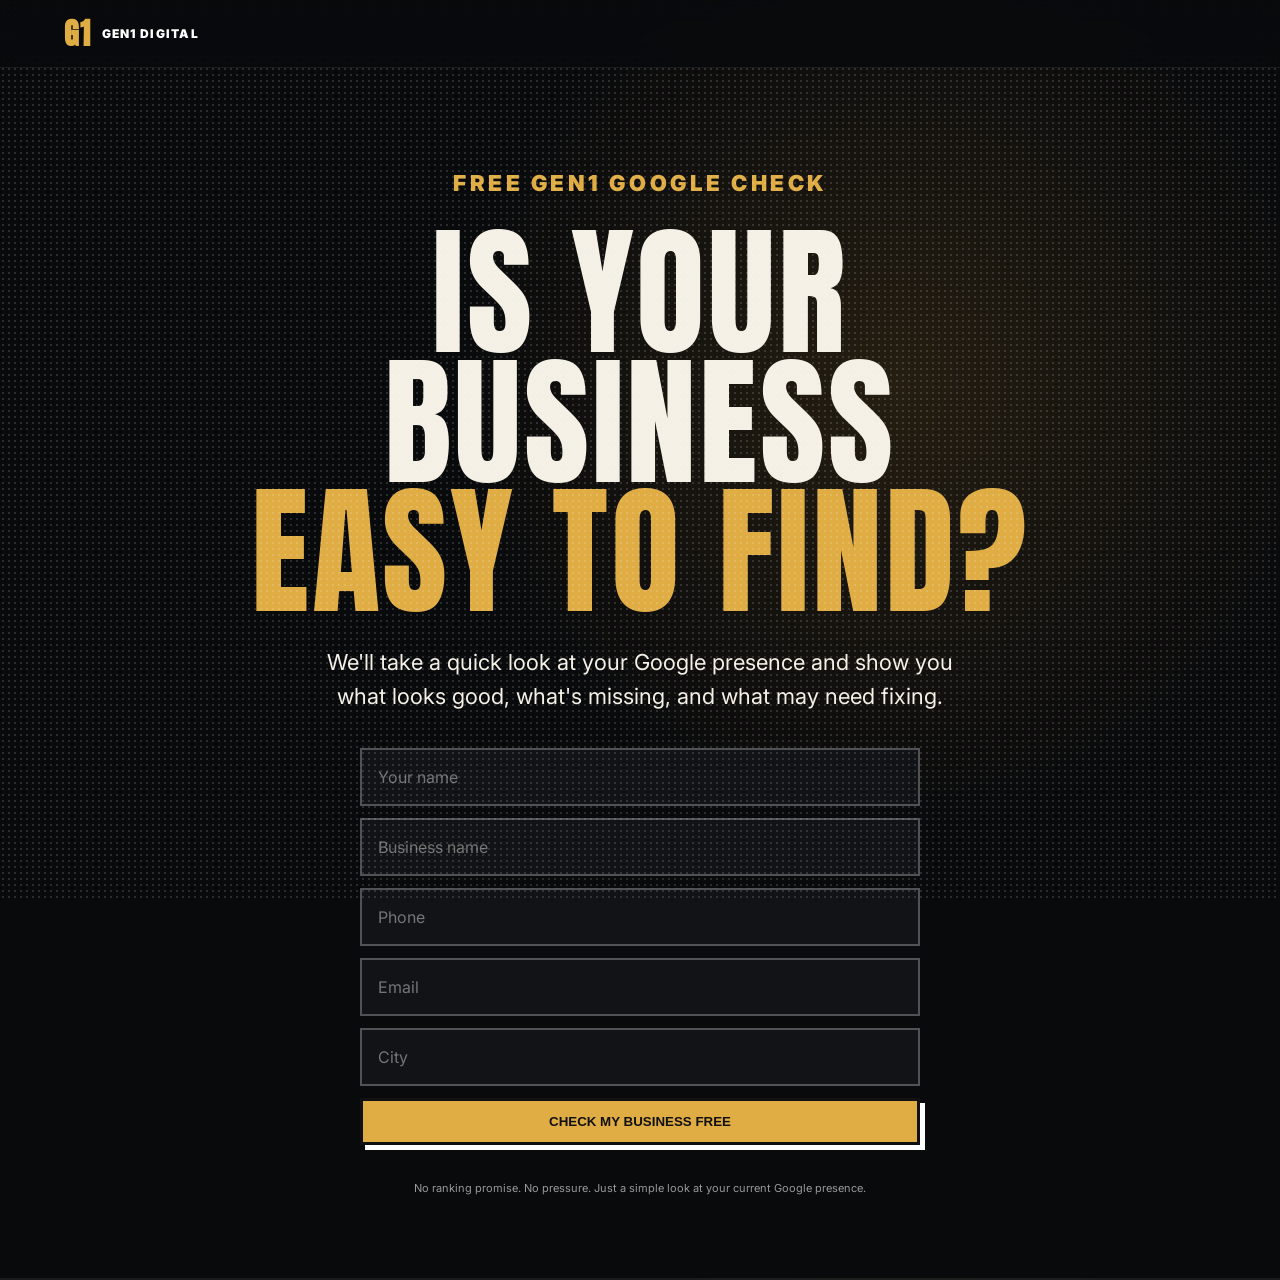
==== free-check.html @ b7bedb54 "Add files via upload" ====
<!doctype html><html lang="en"><head><meta charset="utf-8"><meta name="viewport" content="width=device-width,initial-scale=1"><title>Free GEN1 Google Check</title><link rel="preconnect" href="https://fonts.googleapis.com"><link rel="preconnect" href="https://fonts.gstatic.com" crossorigin><link href="https://fonts.googleapis.com/css2?family=Anton&family=Inter:wght@400;700;900&display=swap" rel="stylesheet"><link rel="stylesheet" href="styles.css"></head><body><header><a class="brand" href="index.html"><b>G1</b><span>GEN1 DIGITAL</span></a></header><main><section class="scene hero"><div class="heroCopy"><p class="eyebrow">FREE GEN1 GOOGLE CHECK</p><h1>IS YOUR BUSINESS<br><em>EASY TO FIND?</em></h1><p class="lead">We'll take a quick look at your Google presence and show you what looks good, what's missing, and what may need fixing.</p><form class="leadform" action="mailto:hello@gen1digitalservices.com" method="post" enctype="text/plain"><input name="Owner Name" placeholder="Your name" required><input name="Business Name" placeholder="Business name" required><input name="Phone" placeholder="Phone" required><input name="Email" type="email" placeholder="Email" required><input name="City" placeholder="City"><button class="button" type="submit">CHECK MY BUSINESS FREE</button></form><p class="legal">No ranking promise. No pressure. Just a simple look at your current Google presence.</p></div></section></main></body></html>
---- styles.css ----
*{box-sizing:border-box}html{scroll-behavior:smooth}body{margin:0;background:#090a0c;color:#f4f0e6;font-family:Inter,Arial,sans-serif}body:before{content:"";position:fixed;inset:0;pointer-events:none;opacity:.14;background-image:radial-gradient(#fff 1px,transparent 1px);background-size:6px 6px;z-index:20}header{position:fixed;top:0;left:0;right:0;height:68px;display:flex;align-items:center;justify-content:space-between;padding:0 5vw;background:#090a0cdd;backdrop-filter:blur(12px);z-index:50;border-bottom:1px solid #ffffff14}.brand{display:flex;align-items:center;gap:10px;color:#fff;text-decoration:none;font-weight:900;letter-spacing:.08em}.brand b{font-family:Anton;font-size:30px;color:#e0ad45}.brand span{font-size:12px}.headerCta,.button{background:#e0ad45;color:#111;text-decoration:none;font-weight:900;padding:13px 18px;border:3px solid #111;box-shadow:5px 5px 0 #fff;text-transform:uppercase}.scene{min-height:100svh;padding:110px 8vw 70px;position:relative;display:flex;align-items:center;justify-content:center;overflow:hidden;border-bottom:2px solid #ffffff12}.hero{display:block;padding-top:16vh;background:radial-gradient(circle at 70% 30%,#5c451b55,transparent 35%),#090a0c}.search{margin:0 auto 8vh;max-width:650px;background:white;color:#222;border-radius:50px;padding:20px 26px;font-size:20px;box-shadow:0 0 80px #e0ad4533}.search .g{font-weight:900;margin-right:18px;color:#4285f4}.search i{display:inline-block;width:2px;height:22px;background:#222;vertical-align:middle;animation:blink 1s infinite}.heroCopy{max-width:850px;margin:auto;text-align:center}.eyebrow{color:#e0ad45;font-weight:900;letter-spacing:.16em;font-size:12px}.hero h1,.scene h2{font-family:Anton,sans-serif;letter-spacing:.02em;line-height:.92;margin:.2em 0;font-weight:400}.hero h1{font-size:clamp(64px,11vw,150px)}.hero h2{font-size:clamp(34px,6vw,78px)}em{font-style:normal;color:#e0ad45}.lead{font-size:clamp(18px,2.3vw,25px);max-width:650px;margin:25px auto 35px;line-height:1.5}.textlink{display:block;color:#ddd;margin-top:25px;font-weight:700}.scroll{position:absolute;bottom:25px;left:0;right:0;text-align:center;font-size:11px;letter-spacing:.18em}.copy{max-width:700px;position:relative;z-index:2}.scene h2{font-size:clamp(52px,8vw,105px)}.scene p,.scene li{font-size:clamp(17px,2vw,22px);line-height:1.55}.scene ul{padding-left:1.2em}.story,.owner,.callin,.local{gap:8vw}.phone{width:min(360px,70vw);aspect-ratio:.52;border:12px solid #ddd;border-radius:48px;background:#d9d1bd;color:#111;display:flex;align-items:center;justify-content:center;flex-direction:column;transform:rotate(6deg);box-shadow:18px 18px 0 #e0ad45;font-family:Anton;font-size:30px}.phone span{font-size:70px}.owner img{width:min(520px,46vw);transform:rotate(2deg);border:7px solid white;box-shadow:16px 16px 0 #e0ad45}.owner blockquote{font-family:Anton;font-size:clamp(30px,4vw,56px);margin:30px 0;color:#e0ad45}.callin{background:radial-gradient(circle,#513d1b,#0b0b0c 60%)}.noble{width:min(470px,44vw);border-radius:50%;filter:drop-shadow(0 20px 30px #000)}.boom,.reject,.bullshit,.stamp{font-family:Anton;transform:rotate(-5deg);display:inline-block}.boom{font-size:80px;color:#e0ad45;text-shadow:5px 5px 0 #000}.stack{display:block}.stack>.copy{text-align:center;margin:0 auto 50px}.cards{display:grid;grid-template-columns:repeat(2,minmax(0,1fr));gap:14px;max-width:1000px;margin:auto}.cards article{border:2px solid #ffffff33;background:#121317;padding:25px;min-height:160px;box-shadow:7px 7px 0 #292b31}.cards article>b{color:#e0ad45;font-family:Anton;font-size:36px}.cards h3{margin:5px 0;font-size:19px}.cards p{font-size:15px;margin:0;color:#c9c9c9}.promise{background:#e7e1d4;color:#111;gap:7vw}.promise em{color:#7e642c}.nobleStamp{font-size:clamp(45px,7vw,90px);color:#166d38;border:8px solid #166d38;padding:15px 22px;transform:rotate(-8deg)}.promiseList{font-weight:800}.bullshit{margin-top:35px;background:#111;color:#fff;padding:12px 22px;font-size:clamp(34px,5vw,70px);border:6px solid #b82b22}.objection{display:grid;grid-template-columns:1fr 1fr;gap:40px}.badclaim{font-family:Anton;font-size:clamp(50px,8vw,100px);color:#999;text-decoration:line-through;text-decoration-color:#b82b22;text-decoration-thickness:10px;transform:rotate(-5deg)}.reject{font-size:clamp(35px,5vw,65px);background:#b82b22;padding:12px 20px;position:absolute;left:10%;top:55%;border:5px solid white}.faq{display:block}.faq>.eyebrow,.faq>h2{text-align:center}.faqgrid{max-width:850px;margin:50px auto}.faq details{border-top:1px solid #ffffff33;padding:22px 0}.faq summary{font-weight:900;font-size:20px;cursor:pointer}.faq details p{font-size:16px;color:#ccc}.local{background:radial-gradient(circle at 30% 50%,#e0ad4522,transparent 40%)}.county{display:grid;gap:16px}.county span{font-family:Anton;font-size:clamp(28px,4vw,50px);padding:12px 20px;border:2px solid #e0ad45;box-shadow:5px 5px 0 #e0ad45}.offer{min-height:110svh;background:radial-gradient(circle at 20% 50%,#6b4e1e44,transparent 35%),#070809;gap:5vw}.offerbox{max-width:700px}.product{font-weight:900;color:#e0ad45}.price small{display:block;font-weight:900;letter-spacing:.18em}.price b{font-family:Anton;font-size:clamp(110px,18vw,220px);line-height:.9;color:#e0ad45}.offer .button{display:inline-block;margin-top:20px}.sidekick{width:min(360px,33vw);border:6px solid white;box-shadow:14px 14px 0 #e0ad45}.legal{display:block;margin-top:30px;color:#999;font-size:11px!important;line-height:1.5!important}@keyframes blink{50%{opacity:0}}@media(max-width:760px){header{padding:0 18px}.brand span{display:none}.headerCta{font-size:10px;padding:10px}.scene{padding:95px 22px 60px;min-height:auto}.hero{min-height:100svh;padding-top:16vh}.story,.owner,.callin,.local,.offer{flex-direction:column}.owner img,.noble,.sidekick{width:88%;max-width:430px}.cards{grid-template-columns:1fr}.promise{flex-direction:column}.objection{display:flex;flex-direction:column;padding-top:120px}.reject{position:static;align-self:flex-start}.county{grid-template-columns:1fr 1fr}.hero h1{font-size:64px}.scene h2{font-size:52px}.button{display:inline-block;font-size:13px}.search{font-size:15px;padding:16px 20px}.phone{margin:30px 0}.nobleStamp{font-size:48px}.offer{padding-bottom:90px}}
.leadform{max-width:560px;margin:35px auto;display:grid;gap:12px}.leadform input,.leadform select{width:100%;padding:17px 16px;border:2px solid #ffffff44;background:#121317;color:#fff;font:inherit;border-radius:0}.leadform .button{border:3px solid #111;cursor:pointer}.leadform select option{color:#111}
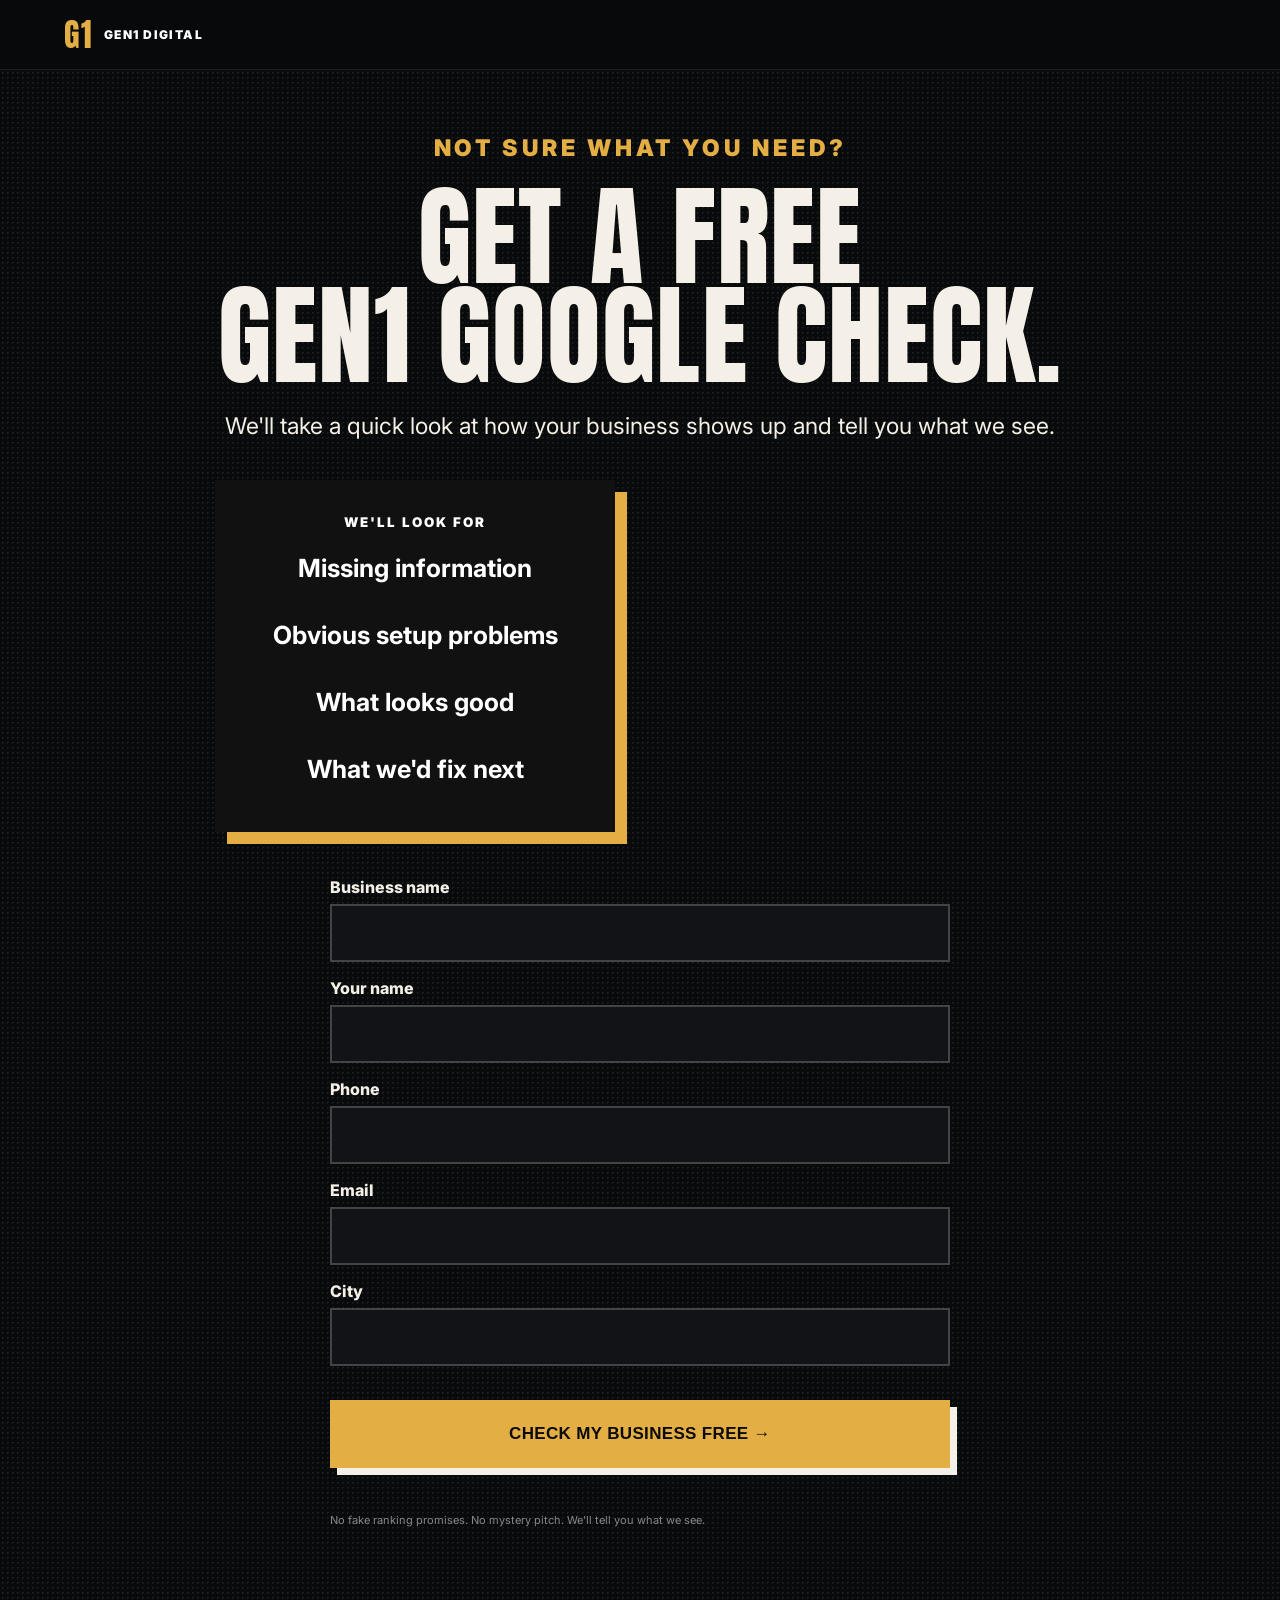
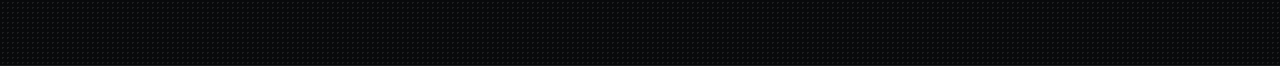
==== commit ea9db31c: "Add files via upload" ====
--- a/free-check.html
+++ b/free-check.html
@@ -1 +1,14 @@
-<!doctype html><html lang="en"><head><meta charset="utf-8"><meta name="viewport" content="width=device-width,initial-scale=1"><title>Free GEN1 Google Check</title><link rel="preconnect" href="https://fonts.googleapis.com"><link rel="preconnect" href="https://fonts.gstatic.com" crossorigin><link href="https://fonts.googleapis.com/css2?family=Anton&family=Inter:wght@400;700;900&display=swap" rel="stylesheet"><link rel="stylesheet" href="styles.css"></head><body><header><a class="brand" href="index.html"><b>G1</b><span>GEN1 DIGITAL</span></a></header><main><section class="scene hero"><div class="heroCopy"><p class="eyebrow">FREE GEN1 GOOGLE CHECK</p><h1>IS YOUR BUSINESS<br><em>EASY TO FIND?</em></h1><p class="lead">We'll take a quick look at your Google presence and show you what looks good, what's missing, and what may need fixing.</p><form class="leadform" action="mailto:hello@gen1digitalservices.com" method="post" enctype="text/plain"><input name="Owner Name" placeholder="Your name" required><input name="Business Name" placeholder="Business name" required><input name="Phone" placeholder="Phone" required><input name="Email" type="email" placeholder="Email" required><input name="City" placeholder="City"><button class="button" type="submit">CHECK MY BUSINESS FREE</button></form><p class="legal">No ranking promise. No pressure. Just a simple look at your current Google presence.</p></div></section></main></body></html>+<!doctype html><html lang="en"><head><meta charset="utf-8"><meta name="viewport" content="width=device-width,initial-scale=1"><title>Free GEN1 Google Check</title><link rel="stylesheet" href="styles.css"><link href="https://fonts.googleapis.com/css2?family=Anton&family=Inter:wght@400;600;700;800;900&display=swap" rel="stylesheet"></head><body>
+<header class="topbar"><a class="brand" href="index.html"><span class="g1">G1</span><span>GEN1 DIGITAL</span></a></header>
+<main><section class="panel" style="display:block;padding-top:130px"><div class="story-copy centered"><p class="kicker">NOT SURE WHAT YOU NEED?</p><h2>GET A FREE<br>GEN1 GOOGLE CHECK.</h2><p>We'll take a quick look at how your business shows up and tell you what we see.</p>
+<div class="compare" style="margin-top:35px"><div class="side after"><small>WE'LL LOOK FOR</small><b>Missing information</b><b>Obvious setup problems</b><b>What looks good</b><b>What we'd fix next</b></div></div></div>
+<form class="formcard" action="mailto:hello@gen1digitalservices.com" method="post" enctype="text/plain">
+<label>Business name<input name="Business name" required></label>
+<label>Your name<input name="Name" required></label>
+<label>Phone<input name="Phone" type="tel" required></label>
+<label>Email<input name="Email" type="email" required></label>
+<label>City<input name="City" required></label>
+<button class="cta giant" type="submit">CHECK MY BUSINESS FREE →</button>
+<p class="legal">No fake ranking promises. No mystery pitch. We'll tell you what we see.</p>
+</form></section></main>
+<style>.formcard{position:relative;z-index:3;max-width:620px;margin:45px auto;display:grid;gap:16px}.formcard label{font-weight:800}.formcard input{display:block;width:100%;margin-top:7px;padding:17px;background:#121317;border:2px solid #ffffff35;color:#fff;font:inherit}.formcard button{cursor:pointer}</style></body></html>
--- a/styles.css
+++ b/styles.css
@@ -1,2 +1 @@
-*{box-sizing:border-box}html{scroll-behavior:smooth}body{margin:0;background:#090a0c;color:#f4f0e6;font-family:Inter,Arial,sans-serif}body:before{content:"";position:fixed;inset:0;pointer-events:none;opacity:.14;background-image:radial-gradient(#fff 1px,transparent 1px);background-size:6px 6px;z-index:20}header{position:fixed;top:0;left:0;right:0;height:68px;display:flex;align-items:center;justify-content:space-between;padding:0 5vw;background:#090a0cdd;backdrop-filter:blur(12px);z-index:50;border-bottom:1px solid #ffffff14}.brand{display:flex;align-items:center;gap:10px;color:#fff;text-decoration:none;font-weight:900;letter-spacing:.08em}.brand b{font-family:Anton;font-size:30px;color:#e0ad45}.brand span{font-size:12px}.headerCta,.button{background:#e0ad45;color:#111;text-decoration:none;font-weight:900;padding:13px 18px;border:3px solid #111;box-shadow:5px 5px 0 #fff;text-transform:uppercase}.scene{min-height:100svh;padding:110px 8vw 70px;position:relative;display:flex;align-items:center;justify-content:center;overflow:hidden;border-bottom:2px solid #ffffff12}.hero{display:block;padding-top:16vh;background:radial-gradient(circle at 70% 30%,#5c451b55,transparent 35%),#090a0c}.search{margin:0 auto 8vh;max-width:650px;background:white;color:#222;border-radius:50px;padding:20px 26px;font-size:20px;box-shadow:0 0 80px #e0ad4533}.search .g{font-weight:900;margin-right:18px;color:#4285f4}.search i{display:inline-block;width:2px;height:22px;background:#222;vertical-align:middle;animation:blink 1s infinite}.heroCopy{max-width:850px;margin:auto;text-align:center}.eyebrow{color:#e0ad45;font-weight:900;letter-spacing:.16em;font-size:12px}.hero h1,.scene h2{font-family:Anton,sans-serif;letter-spacing:.02em;line-height:.92;margin:.2em 0;font-weight:400}.hero h1{font-size:clamp(64px,11vw,150px)}.hero h2{font-size:clamp(34px,6vw,78px)}em{font-style:normal;color:#e0ad45}.lead{font-size:clamp(18px,2.3vw,25px);max-width:650px;margin:25px auto 35px;line-height:1.5}.textlink{display:block;color:#ddd;margin-top:25px;font-weight:700}.scroll{position:absolute;bottom:25px;left:0;right:0;text-align:center;font-size:11px;letter-spacing:.18em}.copy{max-width:700px;position:relative;z-index:2}.scene h2{font-size:clamp(52px,8vw,105px)}.scene p,.scene li{font-size:clamp(17px,2vw,22px);line-height:1.55}.scene ul{padding-left:1.2em}.story,.owner,.callin,.local{gap:8vw}.phone{width:min(360px,70vw);aspect-ratio:.52;border:12px solid #ddd;border-radius:48px;background:#d9d1bd;color:#111;display:flex;align-items:center;justify-content:center;flex-direction:column;transform:rotate(6deg);box-shadow:18px 18px 0 #e0ad45;font-family:Anton;font-size:30px}.phone span{font-size:70px}.owner img{width:min(520px,46vw);transform:rotate(2deg);border:7px solid white;box-shadow:16px 16px 0 #e0ad45}.owner blockquote{font-family:Anton;font-size:clamp(30px,4vw,56px);margin:30px 0;color:#e0ad45}.callin{background:radial-gradient(circle,#513d1b,#0b0b0c 60%)}.noble{width:min(470px,44vw);border-radius:50%;filter:drop-shadow(0 20px 30px #000)}.boom,.reject,.bullshit,.stamp{font-family:Anton;transform:rotate(-5deg);display:inline-block}.boom{font-size:80px;color:#e0ad45;text-shadow:5px 5px 0 #000}.stack{display:block}.stack>.copy{text-align:center;margin:0 auto 50px}.cards{display:grid;grid-template-columns:repeat(2,minmax(0,1fr));gap:14px;max-width:1000px;margin:auto}.cards article{border:2px solid #ffffff33;background:#121317;padding:25px;min-height:160px;box-shadow:7px 7px 0 #292b31}.cards article>b{color:#e0ad45;font-family:Anton;font-size:36px}.cards h3{margin:5px 0;font-size:19px}.cards p{font-size:15px;margin:0;color:#c9c9c9}.promise{background:#e7e1d4;color:#111;gap:7vw}.promise em{color:#7e642c}.nobleStamp{font-size:clamp(45px,7vw,90px);color:#166d38;border:8px solid #166d38;padding:15px 22px;transform:rotate(-8deg)}.promiseList{font-weight:800}.bullshit{margin-top:35px;background:#111;color:#fff;padding:12px 22px;font-size:clamp(34px,5vw,70px);border:6px solid #b82b22}.objection{display:grid;grid-template-columns:1fr 1fr;gap:40px}.badclaim{font-family:Anton;font-size:clamp(50px,8vw,100px);color:#999;text-decoration:line-through;text-decoration-color:#b82b22;text-decoration-thickness:10px;transform:rotate(-5deg)}.reject{font-size:clamp(35px,5vw,65px);background:#b82b22;padding:12px 20px;position:absolute;left:10%;top:55%;border:5px solid white}.faq{display:block}.faq>.eyebrow,.faq>h2{text-align:center}.faqgrid{max-width:850px;margin:50px auto}.faq details{border-top:1px solid #ffffff33;padding:22px 0}.faq summary{font-weight:900;font-size:20px;cursor:pointer}.faq details p{font-size:16px;color:#ccc}.local{background:radial-gradient(circle at 30% 50%,#e0ad4522,transparent 40%)}.county{display:grid;gap:16px}.county span{font-family:Anton;font-size:clamp(28px,4vw,50px);padding:12px 20px;border:2px solid #e0ad45;box-shadow:5px 5px 0 #e0ad45}.offer{min-height:110svh;background:radial-gradient(circle at 20% 50%,#6b4e1e44,transparent 35%),#070809;gap:5vw}.offerbox{max-width:700px}.product{font-weight:900;color:#e0ad45}.price small{display:block;font-weight:900;letter-spacing:.18em}.price b{font-family:Anton;font-size:clamp(110px,18vw,220px);line-height:.9;color:#e0ad45}.offer .button{display:inline-block;margin-top:20px}.sidekick{width:min(360px,33vw);border:6px solid white;box-shadow:14px 14px 0 #e0ad45}.legal{display:block;margin-top:30px;color:#999;font-size:11px!important;line-height:1.5!important}@keyframes blink{50%{opacity:0}}@media(max-width:760px){header{padding:0 18px}.brand span{display:none}.headerCta{font-size:10px;padding:10px}.scene{padding:95px 22px 60px;min-height:auto}.hero{min-height:100svh;padding-top:16vh}.story,.owner,.callin,.local,.offer{flex-direction:column}.owner img,.noble,.sidekick{width:88%;max-width:430px}.cards{grid-template-columns:1fr}.promise{flex-direction:column}.objection{display:flex;flex-direction:column;padding-top:120px}.reject{position:static;align-self:flex-start}.county{grid-template-columns:1fr 1fr}.hero h1{font-size:64px}.scene h2{font-size:52px}.button{display:inline-block;font-size:13px}.search{font-size:15px;padding:16px 20px}.phone{margin:30px 0}.nobleStamp{font-size:48px}.offer{padding-bottom:90px}}
-.leadform{max-width:560px;margin:35px auto;display:grid;gap:12px}.leadform input,.leadform select{width:100%;padding:17px 16px;border:2px solid #ffffff44;background:#121317;color:#fff;font:inherit;border-radius:0}.leadform .button{border:3px solid #111;cursor:pointer}.leadform select option{color:#111}+*{box-sizing:border-box}html{scroll-behavior:smooth}body{margin:0;background:#090a0b;color:#f4f0e7;font-family:Inter,Arial,sans-serif;overflow-x:hidden}.topbar{position:fixed;z-index:100;top:0;left:0;right:0;height:70px;padding:0 5vw;display:flex;align-items:center;justify-content:space-between;background:#090a0bd9;backdrop-filter:blur(12px);border-bottom:1px solid #ffffff14}.brand{display:flex;align-items:center;gap:10px;text-decoration:none;color:#fff;font-size:12px;font-weight:900;letter-spacing:.12em}.g1{font:32px Anton;color:#e3ae43}.cta{display:inline-flex;align-items:center;justify-content:center;gap:14px;background:#e3ae43;color:#0b0b0b;text-decoration:none;text-transform:uppercase;font-weight:900;letter-spacing:.02em;padding:18px 24px;border:2px solid #e3ae43;box-shadow:7px 7px 0 #f4f0e7;transition:.18s transform,.18s box-shadow}.cta:hover{transform:translate(3px,3px);box-shadow:4px 4px 0 #f4f0e7}.cta.small{padding:11px 16px;font-size:11px;box-shadow:4px 4px 0 #f4f0e7}.panel{position:relative;min-height:100svh;padding:110px 8vw 80px;display:flex;align-items:center;justify-content:center;overflow:hidden;border-bottom:1px solid #ffffff12}.panel:after{content:"";position:absolute;inset:0;pointer-events:none;opacity:.08;background-image:radial-gradient(#fff 1px,transparent 1px);background-size:5px 5px}.hero{justify-content:flex-start;background:radial-gradient(circle at 70% 45%,#6d4c1b55,transparent 34%),linear-gradient(120deg,#08090a 20%,#111317 100%)}.hero-copy{position:relative;z-index:4;max-width:760px}.kicker{font-size:12px;font-weight:900;letter-spacing:.17em;color:#e3ae43;margin:0 0 20px}.hero h1,.panel h2{font-family:Anton,sans-serif;font-weight:400;line-height:.9;letter-spacing:.01em;margin:.1em 0}.hero h1{font-size:clamp(72px,11vw,155px)}.hero h1 span,.offer h2 span{color:#e3ae43}.lede{font-size:clamp(19px,2.2vw,27px);line-height:1.45;max-width:560px;margin:25px 0 32px}.micro{font-size:12px;color:#a9a9a9;margin-top:20px}.hero-art{position:absolute;right:-4vw;bottom:-10vh;width:min(55vw,760px);z-index:2}.hero-art img{width:100%;display:block;clip-path:polygon(10% 0,100% 0,100% 100%,0 100%);filter:contrast(1.06) saturate(.9);opacity:.9}.sun{position:absolute;width:55%;aspect-ratio:1;border-radius:50%;background:#e3ae43;right:14%;top:16%;z-index:-1;box-shadow:0 0 120px #e3ae4355}.scrollcue{position:absolute;z-index:5;bottom:24px;left:8vw;font-size:10px;letter-spacing:.16em;color:#999}.story-copy{position:relative;z-index:4;max-width:680px}.story-copy.centered{text-align:center;max-width:850px;margin:auto}.panel h2{font-size:clamp(58px,8.6vw,118px)}.panel p{font-size:clamp(18px,2vw,23px);line-height:1.6}.strong{font-weight:900}.gold{color:#e3ae43}.earned{justify-content:space-between;gap:6vw;background:#e8e1d3;color:#111}.earned .kicker{color:#765b22}.work-words{display:grid;gap:5px;transform:rotate(-5deg);position:relative;z-index:3}.work-words span{font:clamp(38px,6vw,82px) Anton;background:#111;color:#e8e1d3;padding:6px 15px;width:max-content}.work-words span:nth-child(even){background:#e3ae43;color:#111;margin-left:30px}.changed{gap:8vw}.oldbook{display:flex;align-items:center;gap:28px;position:relative;z-index:3}.book{font:44px/1 Anton;color:#111;background:#e3ae43;padding:35px 25px;transform:rotate(-7deg);box-shadow:12px 12px 0 #fff}.morphline{width:70px;height:4px;background:#e3ae43}.phone-icon{font:150px/1 Anton;color:#fff;transform:rotate(5deg)}.query{display:inline-block;border:2px solid #ffffff35;background:#111318;padding:12px 16px;margin:7px 5px 7px 0;font-weight:800}.midnight{justify-content:space-around;background:radial-gradient(circle at 25% 50%,#17212c,transparent 40%),#07090c}.clock{position:relative;z-index:3;font:clamp(95px,15vw,220px)/.8 Anton;color:#e3ae43;transform:rotate(-4deg);text-shadow:10px 10px 0 #151515}.clock small{font:30px Inter;font-weight:900}.call-noble{gap:7vw;background:radial-gradient(circle at 25% 55%,#67471d55,transparent 34%),#090a0b}.noble-full{position:relative;z-index:3;width:min(46vw,560px);border:7px solid #f4f0e7;box-shadow:18px 18px 0 #e3ae43;transform:rotate(-2deg)}.impact{font:clamp(50px,7vw,95px) Anton;color:#e3ae43;transform:rotate(-4deg);margin-bottom:20px;text-shadow:5px 5px 0 #222}.outcome{display:block;background:#e8e1d3;color:#111}.outcome .kicker{color:#765b22}.compare{position:relative;z-index:4;display:grid;grid-template-columns:1fr auto 1fr;gap:25px;max-width:1000px;margin:60px auto 0;align-items:stretch}.side{display:grid;gap:10px;padding:30px;border:4px solid #111}.side small{font-weight:900;letter-spacing:.15em}.side b{font-size:clamp(18px,2vw,25px);padding:13px 0;border-bottom:1px solid #1113}.before{opacity:.55}.after{background:#111;color:#fff;box-shadow:12px 12px 0 #e3ae43}.divider{font:36px Anton;align-self:center}.bullets{gap:7vw;align-items:flex-start}.bullet-stack{position:relative;z-index:4;max-width:720px;display:grid;gap:16px}.bullet-stack article{display:grid;grid-template-columns:58px 1fr;gap:18px;border-top:1px solid #ffffff2a;padding:22px 0}.bullet-stack span{font:34px Anton;color:#e3ae43}.bullet-stack p{font-size:17px;margin:0}.bullet-stack b{color:#fff}.bullshit{display:grid;grid-template-columns:1fr 1fr;gap:6vw;background:#180909}.claim{position:relative;z-index:3;font:clamp(62px,9vw,125px)/.9 Anton;color:#777;text-decoration:line-through;text-decoration-color:#d53b31;text-decoration-thickness:12px;transform:rotate(-4deg)}.bull-stamp{position:absolute;z-index:5;left:10%;top:57%;font:clamp(38px,5vw,68px) Anton;color:#fff;background:#b52c24;border:7px solid #fff;padding:10px 20px;transform:rotate(-8deg);box-shadow:9px 9px 0 #000}.promise{display:block;background:#e8e1d3;color:#111;padding-top:140px}.noble-seal{position:sticky;z-index:3;top:105px;width:max-content;margin:0 auto 60px;border:8px solid #168345;color:#168345;padding:14px 25px;transform:rotate(-5deg);text-align:center}.noble-seal span{font-size:38px}.noble-seal b{display:block;font:70px Anton;line-height:.9}.noble-seal small{font-weight:900;letter-spacing:.14em}.promise-scroll{position:relative;z-index:4;max-width:900px;margin:auto}.promise-line{font:clamp(42px,7vw,88px)/1.02 Anton!important;text-align:center;margin:0!important;padding:20vh 0;border-bottom:1px solid #1112}.promise-line.final{color:#fff;background:#111;padding:18vh 20px;margin-top:10vh!important;transform:rotate(-1deg);box-shadow:15px 15px 0 #b52c24}.offer{gap:6vw;background:radial-gradient(circle at 20% 50%,#66481d55,transparent 32%),#070809}.sidekick{position:relative;z-index:3;width:min(34vw,410px);border:6px solid #fff;box-shadow:14px 14px 0 #e3ae43;transform:rotate(-2deg)}.offer-card{position:relative;z-index:4;max-width:700px}.offer-name{font-weight:900;color:#e3ae43;letter-spacing:.04em}.price small{display:block;font-weight:900;letter-spacing:.16em}.price strong{display:block;font:clamp(130px,18vw,230px)/.85 Anton;color:#e3ae43}.offer-copy{max-width:590px}.cta.giant{font-size:17px;padding:22px 28px;margin-top:18px}.secondary-btn{display:inline-flex;margin-top:22px;color:#fff;border:2px solid #ffffff70;padding:14px 18px;text-decoration:none;font-weight:900;font-size:12px}.legal{font-size:11px!important;color:#888;max-width:620px;margin-top:28px}.local-end{display:block;background:#e8e1d3;color:#111;text-align:center}.local-end .kicker{color:#765b22}.county{position:relative;z-index:3;display:flex;justify-content:center;flex-wrap:wrap;gap:10px;margin-bottom:70px}.county span{font:clamp(22px,3vw,38px) Anton;border:3px solid #111;padding:9px 14px;transform:rotate(var(--r,-2deg))}.county span:nth-child(even){background:#e3ae43;--r:2deg}.reveal{opacity:.18;transform:translateY(35px);transition:opacity .65s ease,transform .65s ease}.reveal.in{opacity:1;transform:translateY(0)}@media(max-width:800px){.topbar{padding:0 18px}.brand>span:last-child{display:none}.panel{padding:100px 22px 65px;min-height:auto}.hero{min-height:100svh;align-items:flex-start;padding-top:18vh}.hero-art{width:92vw;right:-35vw;opacity:.42}.hero-copy{max-width:82%}.hero h1{font-size:clamp(64px,18vw,90px)}.cta{font-size:12px;padding:16px 18px;box-shadow:5px 5px 0 #fff}.earned,.changed,.midnight,.call-noble,.bullets,.offer{flex-direction:column;gap:45px}.work-words{width:100%}.work-words span{font-size:42px}.oldbook{transform:scale(.8)}.clock{font-size:110px;margin:30px 0}.noble-full,.sidekick{width:88%;max-width:420px}.compare{grid-template-columns:1fr;gap:12px}.divider{text-align:center}.bullshit{display:flex;flex-direction:column;padding-top:120px}.bull-stamp{position:relative;left:auto;top:auto;align-self:flex-start;margin-top:-25px}.noble-seal{position:relative;top:auto}.promise-line{padding:13vh 0}.offer{padding-bottom:100px}.county{margin-bottom:45px}.panel h2{font-size:clamp(50px,14vw,72px)}}
